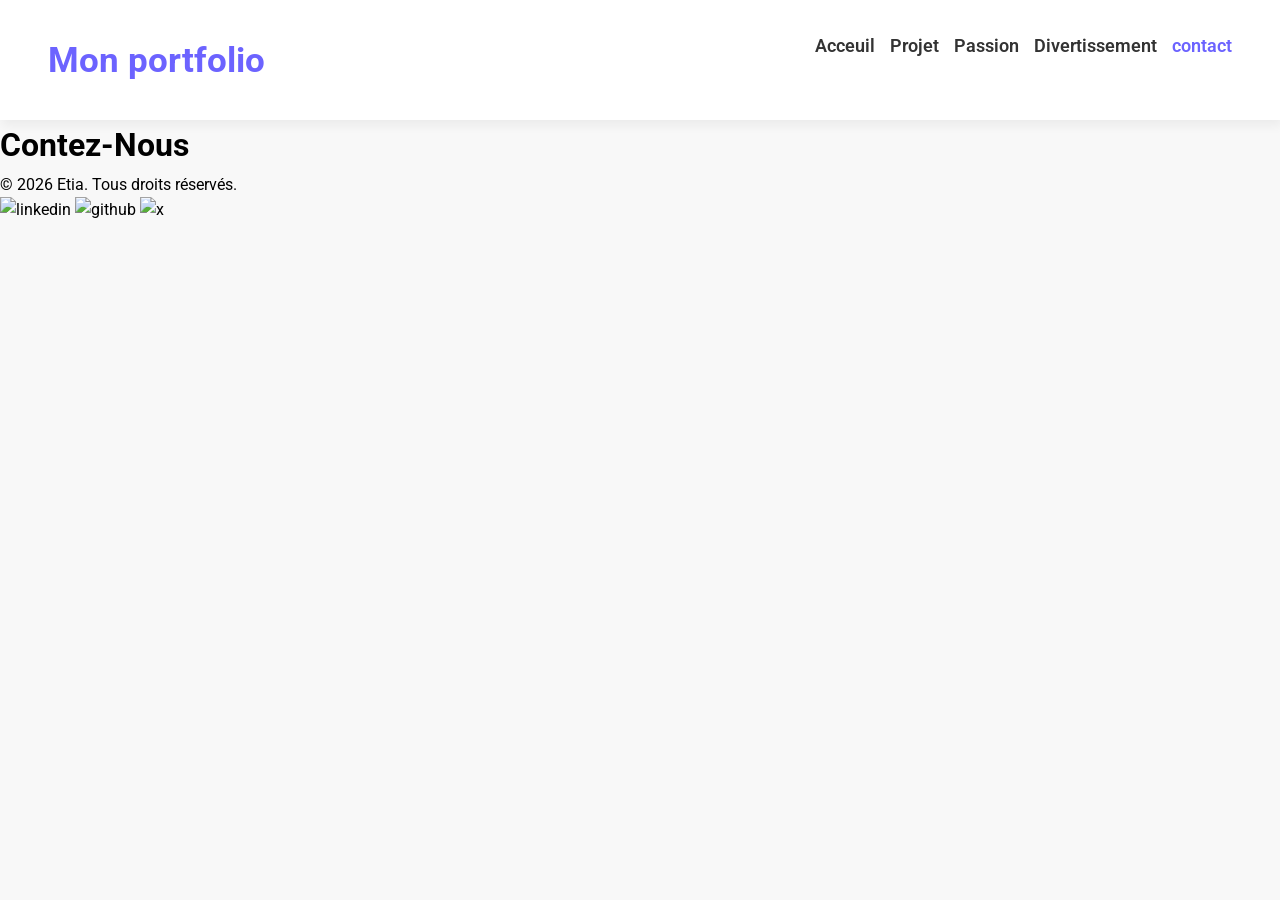
==== Contact.html @ 266459a6 "Stylisation du menu et création des autres pages" ====
<!DOCTYPE html>
<html lang="en">
<head>
    <meta charset="UTF-8">
    <meta name="viewport" content="width=device-width, initial-scale=1.0">
    <title>Mon Portfolio</title>
    <link rel="stylesheet" href="css/style.css">
    <link rel="preconnect" href="https://fonts.googleapis.com">
<link rel="preconnect" href="https://fonts.gstatic.com" crossorigin>
<link href="https://fonts.googleapis.com/css2?family=Roboto:ital,wght@0,100..900;1,100..900&display=swap" rel="stylesheet">
</head>
<body>
 <header>
    <div>
        <a href="">Mon portfolio</a>
    </div>
    <nav>
        <ul>
            <li><a href="index.html">Acceuil</a></li>
            <li><a href="Projet.html">Projet</a></li>
            <li><a href="Passion.html">Passion</a></li>
            <li><a href="Divertissement.html">Divertissement</a></li>
            <li><a href="Contact.html"class="active etia mbuyu">contact</a></li>

        </ul>
    </nav>
 </header> 
  <main>
      <h1>Contez-Nous </h1>
  </main>
 <footer>
    <p>© 2026 Etia. Tous droits réservés.</p>
        <img src="images/linkedin.jpg" alt="linkedin" width="22">
        <img src="images/github.jpg" alt="github" width="10">
        <img src="images/x.jpg" alt="x" width="22">
 </footer>
</body>
</html>
---- css/style.css ----
:root{
    --violet-doux:#6C63FF;
    --violet-fonce:#534EDD;
    --orange-vif:#FFA726;
    --gris-tres-fonce :#333;
    --gris-fonce:#666;
    --gris-tres-clair:#F8F8F8;
    --gris-clair:#EEE;
}

*{ 
    margin: 0;
    padding: 0;
    box-sizing: border-box;

}

body{
    background-color: var(--gris-tres-clair);
    font-family: Roboto, sans-serif;
    line-height: 1.6;
}

header {
    background-color: white;
    box-shadow: 2px 6px 10px rgba(0,0,0,0.05);
    position: sticky;
    top: 0;
    z-index: index 100;
    display: flex;
    justify-content: space-between;
    padding: 2rem 3rem;
}

header div a {
    text-decoration: none;
    font-size: 2.2rem;
    font-weight: bold;
    color: var(--violet-doux);
}

ul li {
    list-style: none;
    margin-left: 15px;
}

ul {
    display: flex;
}

ul li a {
    text-decoration: none;
    color: var(--gris-tres-fonce);
    font-weight:600 ;
    font-size: 1.1rem;
    position: relative ;
    padding: 10px 0;

}  

ul li a:hover {
    color: var(--violet-doux);
}

ul li a ::after {
    content: '';
    position: absolute;
    bottom: 0;
    left: 0;
    height: 3px;
    width: 0;
    background-color: var(--violet-doux);
    transition:  Width 0.3s ease;
}

ul li a:hover::after {
    width: 100%;
}

a.active  {
    color:var(--violet-doux);
}

a.active::after {
    width: 100%;
}
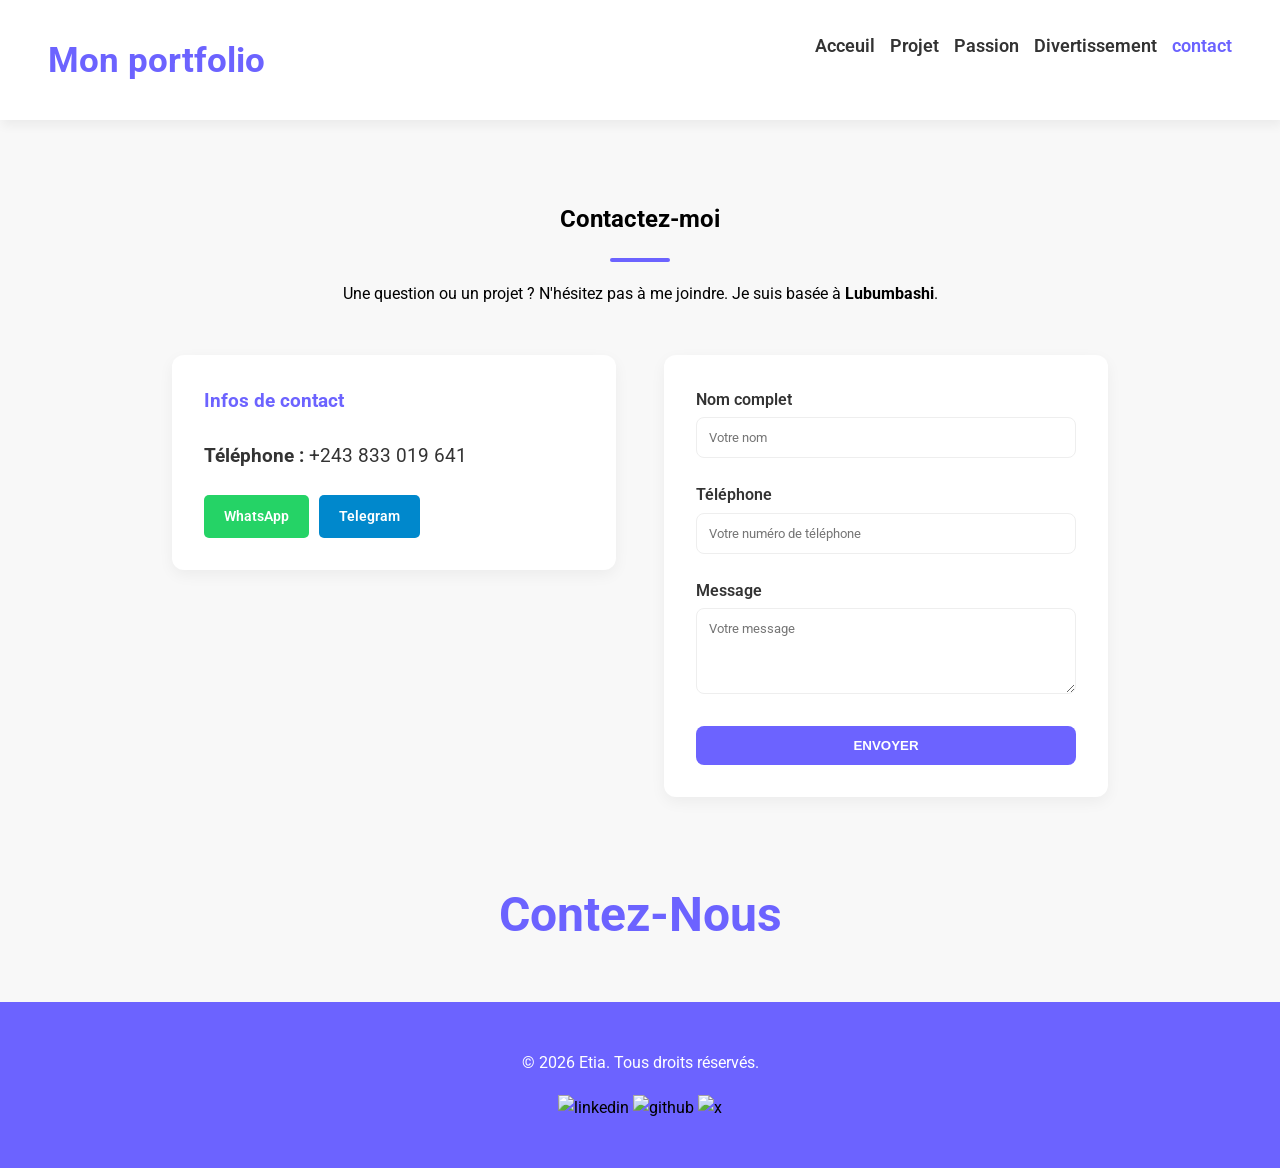
==== commit 32284610: "creation de la page projet et contact" ====
--- a/Contact.html
+++ b/Contact.html
@@ -26,6 +26,43 @@
     </nav>
  </header> 
   <main>
+    <main>
+    <section class="contact-container">
+        <h2>Contactez-moi</h2>
+        <p>Une question ou un projet ? N'hésitez pas à me joindre. Je suis basée à <strong>Lubumbashi</strong>.</p>
+
+        <div class="contact-content">
+            <div class="contact-info">
+                <h3>Infos de contact</h3>
+                <div class="info-item">
+                    <p><strong>Téléphone :</strong> +243 833 019 641</p>
+                </div>
+                <div class="social-links">
+                    <a href="https://wa.me/243833019641" class="btn-contact whatsapp" target="_blank">WhatsApp</a>
+                    <a href="https://t.me/+243833019641" class="btn-contact telegram" target="_blank">Telegram</a>
+                </div>
+            </div>
+
+            <div class="contact-form">
+                <form id="formContact">
+                    <div class="form-group">
+                        <label for="nom">Nom complet</label>
+                        <input type="text" id="nom" name="nom" placeholder="Votre nom" required>
+                    </div>
+                    <div class="form-group">
+                        <label for="tel">Téléphone</label>
+                        <input type="tel" id="tel" name="tel" placeholder="Votre numéro de téléphone" required>
+                    </div>
+                    <div class="form-group">
+                        <label for="message">Message</label>
+                        <textarea id="message" rows="4" placeholder="Votre message"></textarea>
+                    </div>
+                    <button type="submit" class="btn-submit">Envoyer</button>
+                </form>
+            </div>
+        </div>
+    </section>
+</main>
       <h1>Contez-Nous </h1>
   </main>
  <footer>
--- a/css/style.css
+++ b/css/style.css
@@ -39,6 +39,7 @@
     color: var(--violet-doux);
 }
 
+
 ul li {
     list-style: none;
     margin-left: 15px;
@@ -60,6 +61,7 @@
 
 ul li a:hover {
     color: var(--violet-doux);
+    border-bottom: 2px solid blue;
 }
 
 ul li a ::after {
@@ -68,7 +70,7 @@
     bottom: 0;
     left: 0;
     height: 3px;
-    width: 0;
+    width: 0%;
     background-color: var(--violet-doux);
     transition:  Width 0.3s ease;
 }
@@ -84,3 +86,390 @@
 a.active::after {
     width: 100%;
 }
+
+.hero {
+    display: flex;
+    justify-content: center;
+    align-items: center;
+    gap: 5rem;
+    text-align: center;
+    margin: 10rm 2rem;
+    margin-top: 15vh;
+}
+
+.hero img {
+    width: 300px;
+    height: 300px;
+    object-fit: cover;
+    border-radius: 50%;
+    border: 8px solid var(--violet-doux);
+}
+
+.hero h1 {
+    color: var(--violet-doux);
+    font-size: 4rem;
+    font-weight: 700;
+       margin-bottom: 1.2rem;
+}
+
+.hero p {
+    color: var(--gris-fonce);
+    font-size: 1.3rem;
+    margin-bottom: 1.2rem;
+}
+
+.hero a {
+    text-decoration: none;
+    display: inline-block;
+    background-color: var(--violet-doux);
+    color:white;
+    padding: 15px 30px;
+    border-radius: 50px;
+    text-transform: uppercase;
+    letter-spacing: 1.1px;
+    font-weight: 600px;
+    margin: 1rem;
+
+}
+
+
+
+.apropos {
+    width: 800px;
+    margin: 6rem auto;
+    text-align: center;
+}
+
+section.apropos h2 {
+    color: var(--violet-doux);
+    font-size: 2.6rem;
+    font-weight: 700;
+    position: relative;
+    text-align: center;
+}
+
+section h2::after {
+    content: '';
+    display: block;
+    width: 60px;
+    height: 4px;
+    background-color: var(--violet-doux);
+    margin: 1.2rem auto;
+    border-radius: 2px;
+    
+}
+
+.apropos p {
+    margin-bottom: 2rem;
+    color: var(--gris-fonce);
+    font-size: 1.3rem;
+
+}
+
+
+section.Mescompetences h2 {
+    color: var(--violet-doux);
+    font-size: 2.6rem;
+    font-weight: 700;
+    position: relative;
+    text-align: center;
+}
+
+section.Mescompetences h2::after {
+    content: '';
+    display: block;
+    width: 60px;
+    height: 4px;
+    background-color: var(--violet-doux);
+    margin: 1.2rem auto;
+    border-radius: 2px;
+    
+}
+
+.Mescompetences table {
+    width: 80%;
+    margin: 0 auto;
+    border-collapse: collapse;
+    background-color: #FFF;
+    box-shadow: 0 5px 15px rgba(0, 0, 0, 0, 0.08);
+    border-radius: 10px;
+    overflow: hidden;
+}
+
+.Mescompetences table th, .competences table td {
+    padding: 15px;
+}
+
+.Mescompetences table thead {
+    background-color: var(--violet-doux);
+    color: #FFF;
+    text-transform: uppercase;
+}
+
+.Mescompetences table tbody td {
+    /* ajouter une borbure de la 1px en bas de chaque cellule */
+    border-bottom: 1px solid var(--gris-clair);
+}
+
+.Mescompetences table tbody tr:nth-child(even) {
+    background-color: #f0f0f0
+}
+
+.Mescompetences table tbody tr {
+    transition: background-color 0.3 ease;
+}
+
+.Mescompetences table tbody tr:hover {
+    background-color: #f0f0f0;
+}
+
+.Mescompetences table thead th {
+    text-align: left;
+}
+
+footer {
+    margin-top: 3rem;
+    background-color: var(--violet-doux);
+    padding: 3rem 0;
+    text-align: center;
+
+}
+
+footer p {
+    color: white;
+    margin-bottom: 1.2rem;
+}
+
+footer a {
+    display: inline-block;
+    font-size: 1.6rem;
+    color: white;
+    margin: 0 10px;
+    transition: color 0.3 ease, transform 0.2s ease;
+}
+
+footer a:hover {
+    color: var(--orange-vif);
+    transform: translateY(-3px)
+    
+}
+
+/* Style additionnel pour la page Contact */
+
+.contact-container {
+    max-width: 1000px;
+    margin: 5rem auto;
+    padding: 0 2rem;
+    text-align: center;
+}
+
+.contact-content {
+    display: flex;
+    justify-content: space-between;
+    align-items: flex-start;
+    gap: 3rem;
+    margin-top: 3rem;
+    text-align: left;
+}
+
+.contact-info, .contact-form {
+    flex: 1;
+    background: white;
+    padding: 2rem;
+    border-radius: 12px;
+    box-shadow: 0 5px 15px rgba(0, 0, 0, 0.05);
+}
+
+.contact-info h3 {
+    color: var(--violet-doux);
+    margin-bottom: 1.5rem;
+}
+
+.info-item p {
+    font-size: 1.2rem;
+    margin-bottom: 1rem;
+    color: var(--gris-tres-fonce);
+}
+
+.social-links {
+    display: flex;
+    gap: 10px;
+    margin-top: 1.5rem;
+}
+
+.btn-contact {
+    text-decoration: none;
+    padding: 10px 20px;
+    border-radius: 5px;
+    color: white;
+    font-weight: 600;
+    font-size: 0.9rem;
+    transition: opacity 0.3s;
+}
+
+.whatsapp { background-color: #25D366; }
+.telegram { background-color: #0088cc; }
+
+.btn-contact:hover {
+    opacity: 0.8;
+}
+
+/* Style du formulaire */
+.form-group {
+    margin-bottom: 1.5rem;
+}
+
+.form-group label {
+    display: block;
+    margin-bottom: 5px;
+    color: var(--gris-tres-fonce);
+    font-weight: 600;
+}
+
+.form-group input, .form-group textarea {
+    width: 100%;
+    padding: 12px;
+    border: 1px solid var(--gris-clair);
+    border-radius: 8px;
+    font-family: inherit;
+    outline: none;
+}
+
+.form-group input:focus {
+    border-color: var(--violet-doux);
+}
+
+.btn-submit {
+    width: 100%;
+    background-color: var(--violet-doux);
+    color: white;
+    padding: 12px;
+    border: none;
+    border-radius: 8px;
+    cursor: pointer;
+    font-weight: bold;
+    text-transform: uppercase;
+    transition: background 0.3s;
+}
+
+.btn-submit:hover {
+    background-color: var(--violet-fonce);
+}
+
+/* Responsive */
+@media (max-width: 768px) {
+    .contact-content {
+        flex-direction: column;
+    }
+}
+/* Style pour la page Projets */
+
+main h1 {
+    text-align: center;
+    color: var(--violet-doux);
+    font-size: 3rem;
+    margin-top: 2rem;
+}
+
+/* Titre "Mes réalisations" */
+body > div:first-of-type h2 {
+    text-align: center;
+    color: var(--gris-tres-fonce);
+    margin: 2rem 0;
+    font-size: 2rem;
+}
+
+/* Conteneur global des projets (Grille) */
+/* On cible les div qui contiennent les images de projets */
+body > div:not(:first-of-type) {
+    display: inline-block;
+    vertical-align: top;
+    width: calc(33.33% - 40px);
+    margin: 20px;
+    background: white;
+    padding: 20px;
+    border-radius: 15px;
+    box-shadow: 0 4px 15px rgba(0,0,0,0.05);
+    transition: transform 0.3s ease, box-shadow 0.3s ease;
+    text-align: center;
+}
+
+body > div:not(:first-of-type):hover {
+    transform: translateY(-10px);
+    box-shadow: 0 10px 25px rgba(108, 99, 255, 0.2);
+}
+
+/* Images des projets */
+body > div img[width="200"] {
+    width: 100%;
+    height: 200px;
+    object-fit: cover;
+    border-radius: 10px;
+    margin-bottom: 15px;
+}
+
+/* Titres des cartes */
+body > div h2 {
+    color: var(--violet-doux);
+    font-size: 1.4rem;
+    margin: 10px 0;
+}
+
+/* Texte et tags */
+body > div p {
+    color: var(--gris-fonce);
+    font-size: 0.95rem;
+    margin-bottom: 10px;
+}
+
+/* Liens Code et Démo */
+body > div a {
+    text-decoration: none;
+    color: var(--violet-doux);
+    font-weight: bold;
+    margin: 0 10px;
+    padding: 5px 10px;
+    border: 1px solid var(--violet-doux);
+    border-radius: 5px;
+    transition: all 0.3s;
+    font-size: 0.8rem;
+    display: inline-block;
+    vertical-align: middle;
+}
+
+body > div a:hover {
+    background-color: var(--violet-doux);
+    color: white;
+}
+
+/* Icônes GitHub dans les cartes */
+body > div img[alt="git"], 
+body > div img[alt="hlg"], 
+body > div img[alt="ar"] {
+    vertical-align: middle;
+    margin-right: 5px;
+}
+
+/* Responsive : 2 colonnes sur tablette, 1 sur mobile */
+@media (max-width: 992px) {
+    body > div:not(:first-of-type) {
+        width: calc(50% - 40px);
+    }
+}
+
+@media (max-width: 600px) {
+    body > div:not(:first-of-type) {
+        width: calc(100% - 40px);
+        margin: 20px auto;
+        display: block;
+    }
+}
+
+/* Nettoyage de la ligne de séparation */
+hr {
+    border: none;
+    height: 1px;
+    background-color: var(--gris-clair);
+    margin: 40px 10%;
+    clear: both;
+}
